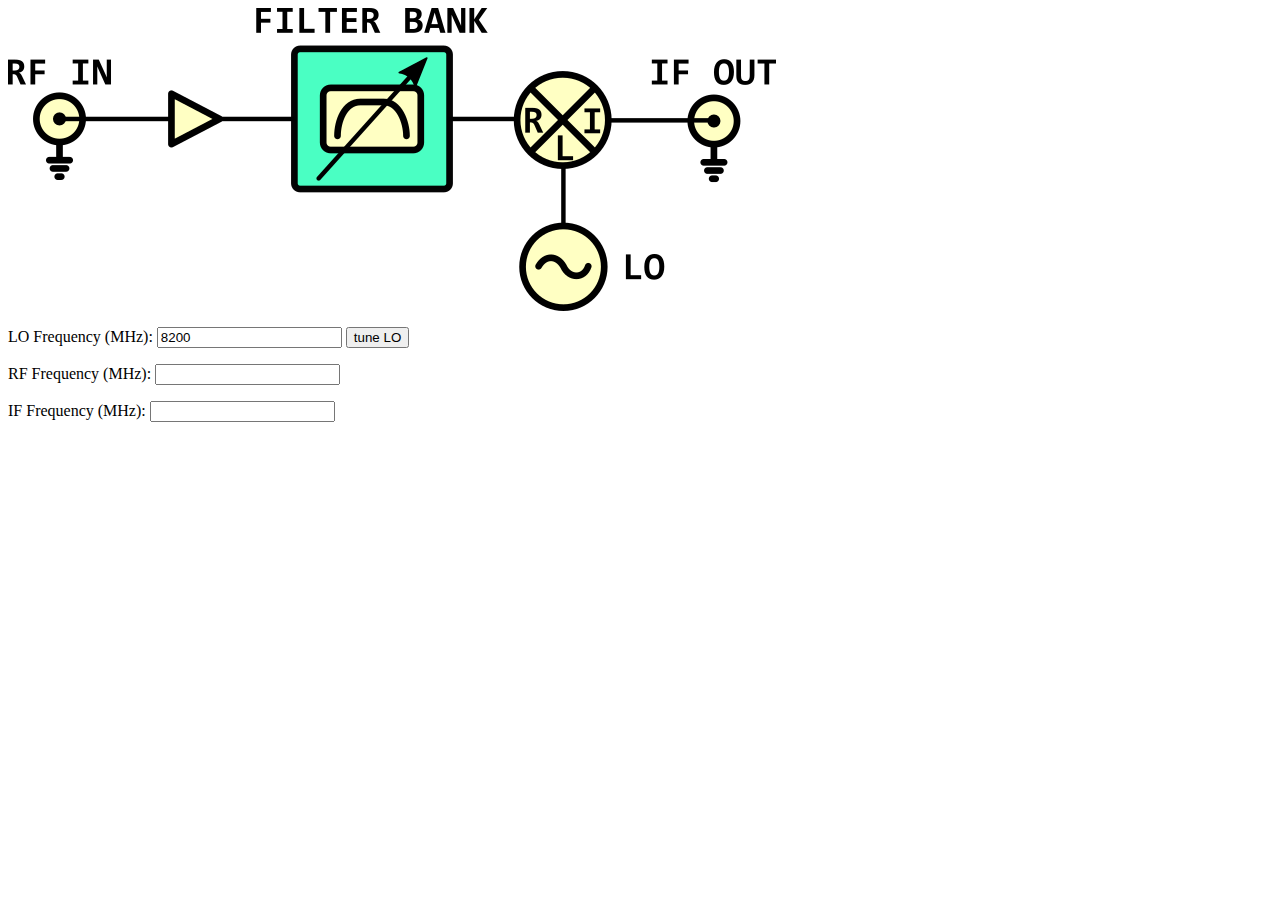
==== templates/five_gx.html @ d3d973a2 "Can tune the LO via web browser" ====
<html>
  <head>
    <script type="text/javascript" src="/static/js/fgx.js"></script>
    <script src="//ajax.googleapis.com/ajax/libs/jquery/1.10.2/jquery.min.js"></script>
  </head>
  <body>
    <div id="block-diagram">
      <img src="/static/images/blk-diag.png">
    </div>
    <div id="controls">
    <form>
      <p>
        <label for "loFreq" id="loLabel">LO Frequency (MHz):</label>
        <input type="number" id="loFreq" value="8200">
        <button type="button" id="btnTuneLo" class="btn btn-default" OnClick="tune_lo()">tune LO</button>
      </p>
      <p>
        <label for "rfFreq" id="rfLabel">RF Frequency (MHz):</label>
        <input type="number" id="rfFreq" value="">
      </p>
      <p>
        <label for "ifFreq" id="ifLabel">IF Frequency (MHz):</label>
        <input type="number" id="ifFreq" value="">
      </p>
    </form>
    </div>
  </body>
</html>
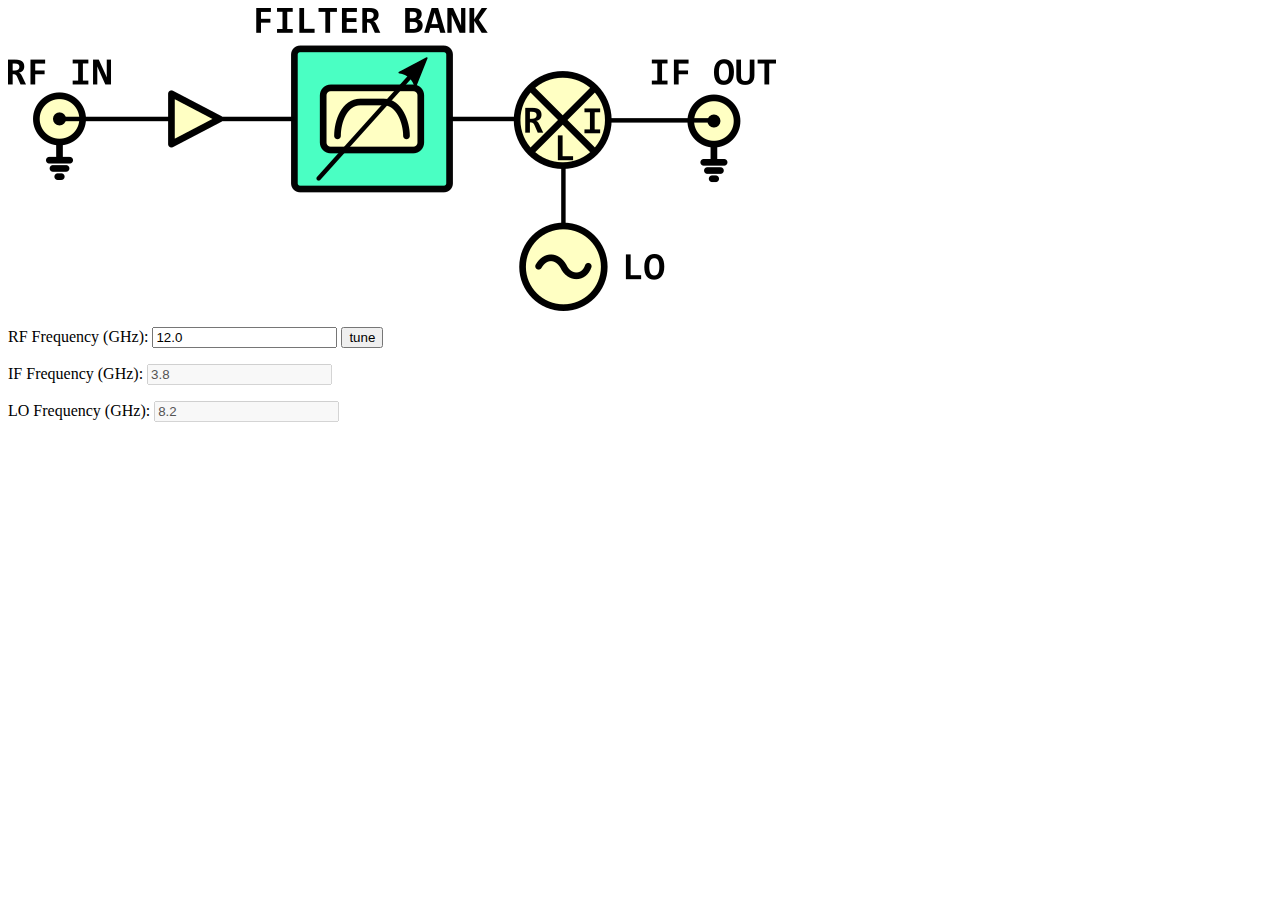
==== commit e399e144: "Simple web gui auto tunes the LO according to the frequency plan" ====
--- a/templates/five_gx.html
+++ b/templates/five_gx.html
@@ -2,6 +2,7 @@
   <head>
     <script type="text/javascript" src="/static/js/fgx.js"></script>
     <script src="//ajax.googleapis.com/ajax/libs/jquery/1.10.2/jquery.min.js"></script>
+    <link rel="stylesheet" href="/static/css/style.css">
   </head>
   <body>
     <div id="block-diagram">
@@ -10,19 +11,21 @@
     <div id="controls">
     <form>
       <p>
-        <label for "loFreq" id="loLabel">LO Frequency (MHz):</label>
-        <input type="number" id="loFreq" value="8200">
-        <button type="button" id="btnTuneLo" class="btn btn-default" OnClick="tune_lo()">tune LO</button>
+        <label for "rfFreq" id="rfLabel" >RF Frequency (GHz):</label>
+        <input type="number" id="rfFreq" onChange="rfChanged()" value="12.0">
+        <!-- input type="checkbox" id="chkAutoTune" checked>
+        <label for "chkAutoTune">follow freq plan</label -->
+        <button type="button" id="btnAuto" class="btn btn-default" OnClick="autoTune()">tune</button>
       </p>
       <p>
-        <label for "rfFreq" id="rfLabel">RF Frequency (MHz):</label>
-        <input type="number" id="rfFreq" value="">
+        <label for "ifFreq" id="ifLabel">IF Frequency (GHz):</label>
+        <input type="number" id="ifFreq" value="3.8" disabled>
       </p>
       <p>
-        <label for "ifFreq" id="ifLabel">IF Frequency (MHz):</label>
-        <input type="number" id="ifFreq" value="">
+        <label for "loFreq" id="loLabel">LO Frequency (GHz):</label>
+        <input type="number" id="loFreq" value="8.2" disabled>
+        <!-- button type="button" id="btnTuneLo" class="btn btn-default" OnClick="tune_lo()">tune LO</button -->
       </p>
     </form>
-    </div>
   </body>
 </html>
--- a/static/css/style.css
+++ b/static/css/style.css
@@ -0,0 +1,31 @@
+body {
+  /* 
+  background: red;
+  color: yellow;
+  */
+}
+
+/* 
+.led-box {
+  height: 30px;
+  width: 25%;
+  margin: 10px 0;
+  float: left;
+}
+.clearBoth{
+    clear: both;
+}
+
+.led {
+  margin: 10px 0;
+  width: 12px;
+  height: 12px;
+  background-color: #940;
+  border-radius: 50%;
+  box-shadow: #F2F2F2 0 -1px 7px 1px, inset #600 0 -1px 9px, #F00 0 2px 12px;
+  float: left;
+}
+.clearBoth{
+    clear: both;
+}
+*/
